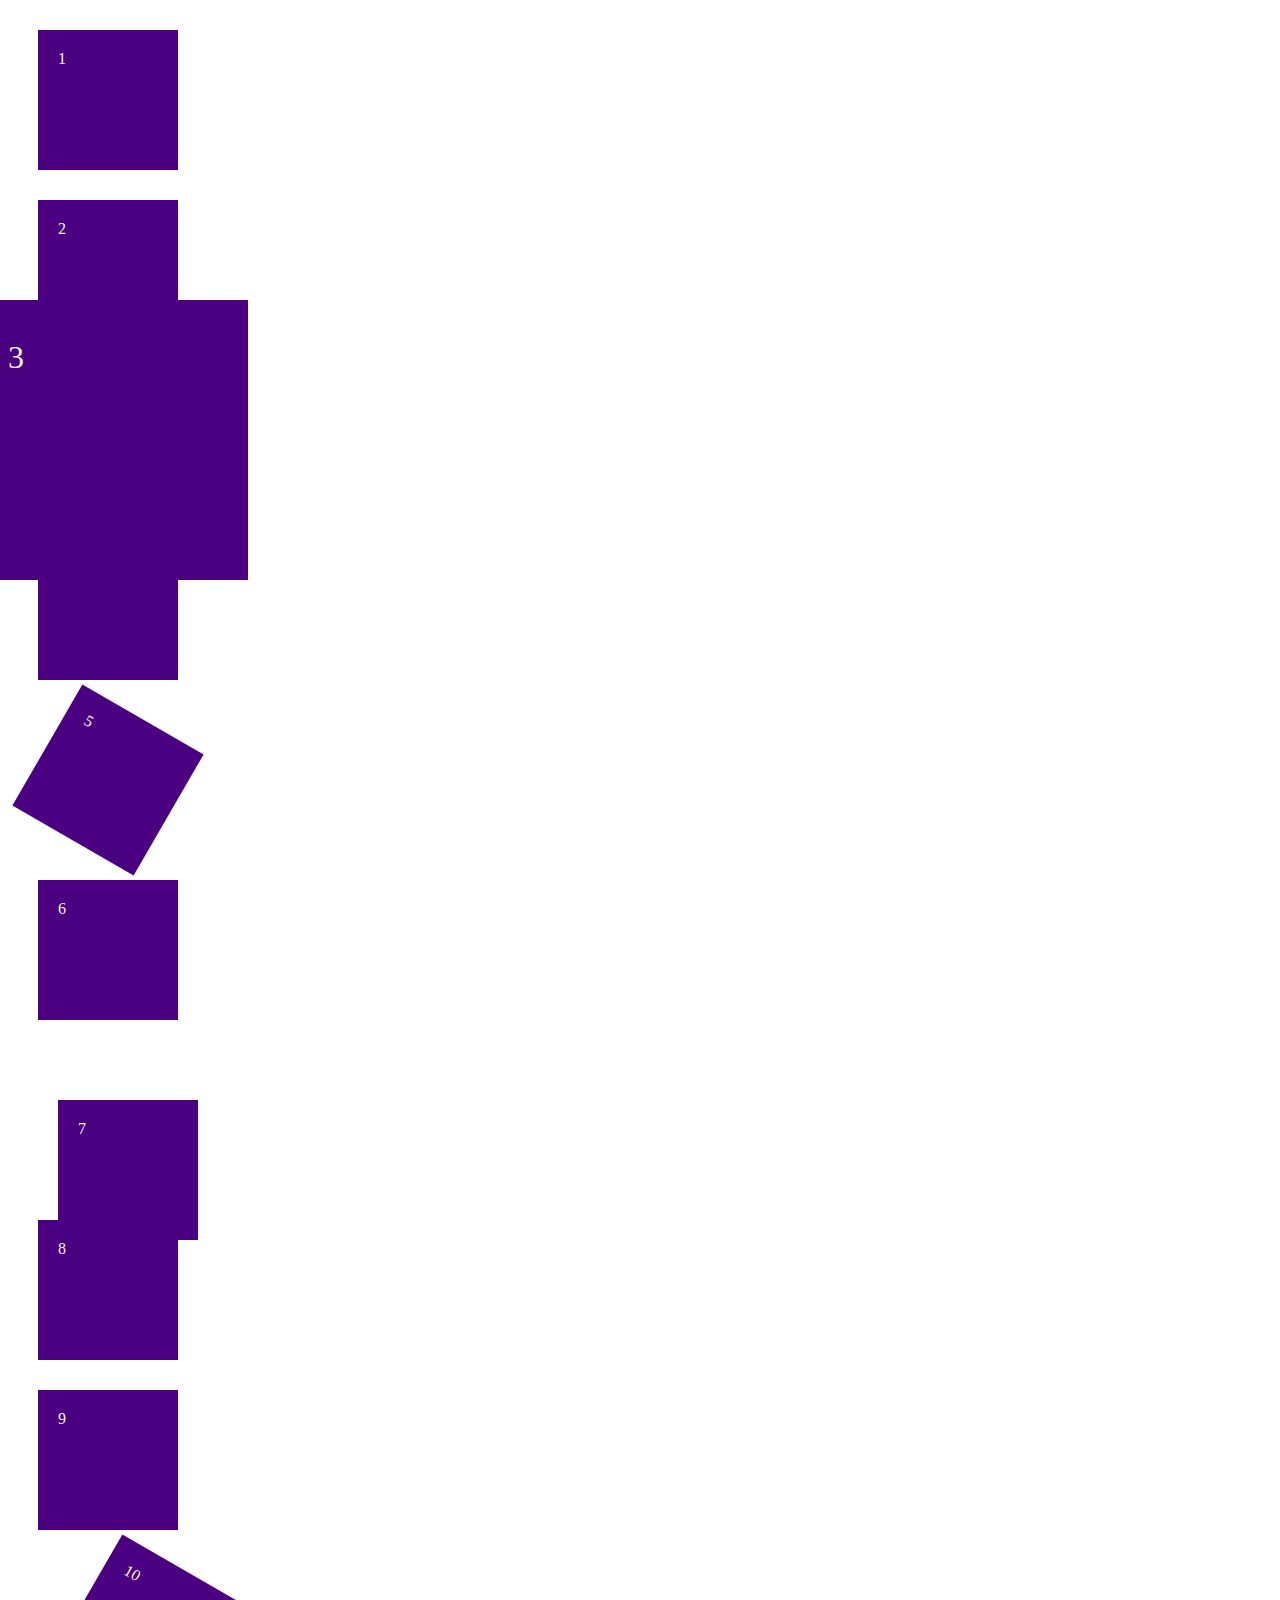
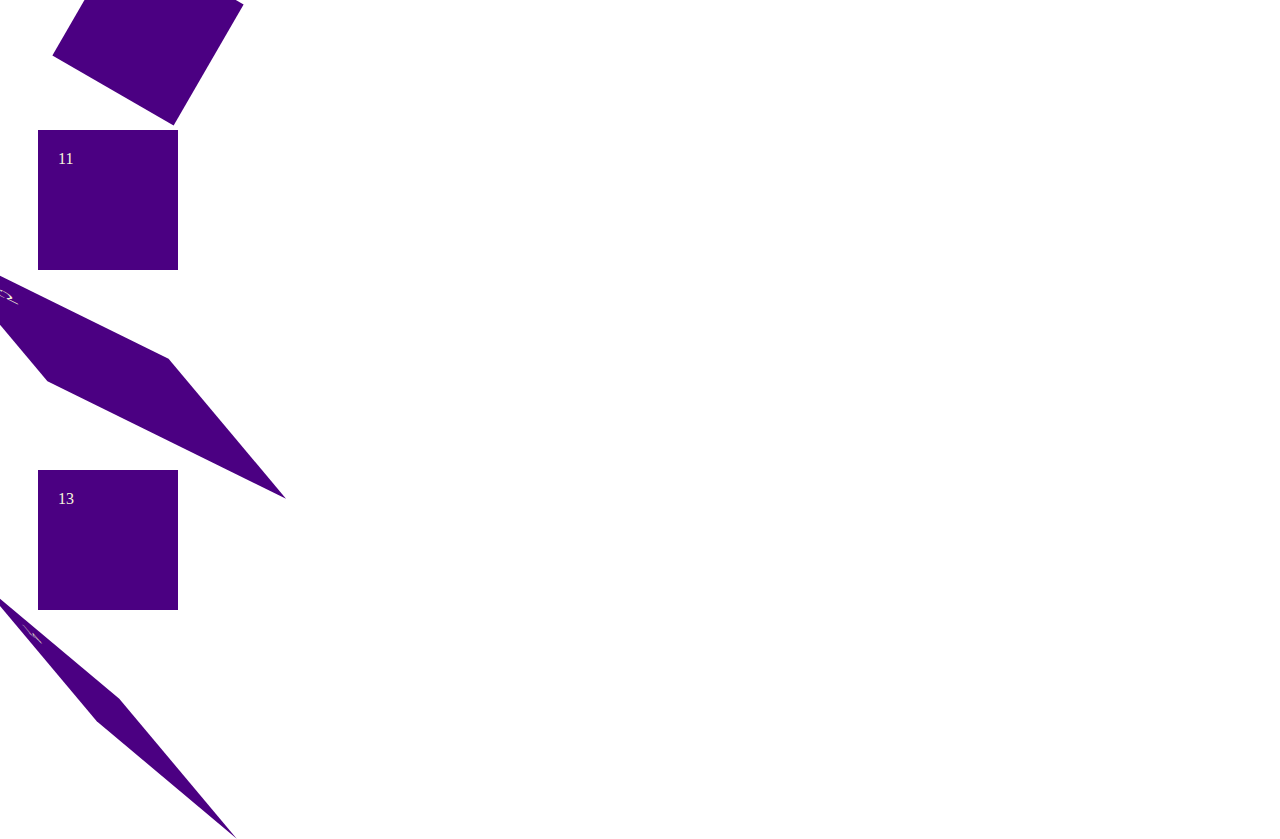
==== index.html @ 9f4edc16 "CSS Advanced CB files" ====
<!DOCTYPE html>
<html lang="en">
<head>
  <meta charset="UTF-8">
  <meta name="viewport" content="width=device-width, initial-scale=1.0">
  <title>Document</title>
  <link rel="stylesheet" href="style.css">
</head>
<body>
  <div>1</div>
  <div>2</div>
  <div class="one">3</div>
  <div>4</div>
  <div class="two">5</div>
  <div>6</div>
  <div class="three">7</div>
  <div>8</div>
  <div>9</div>
  <div class="four">10</div>
  <div>11</div>
  <div class="five">12</div>
  <div>13</div>
  <div class="six">14</div>
</body>
</html>
---- style.css ----
div{
  height: 100px;
  width: 100px;
  color: beige;
  background-color: indigo;
  padding: 20px;
  margin: 30px;
}
.one{
  transform: scale(2,2);
}
.two{
  transform: rotate(30deg);
}
.three{
  transform: translate(20px,50px);
}
.four{
  transform: translateX(40px) rotate(30deg);
}
.five{
  transform: skewX(40deg) skewY(40deg);
}
.six{
  transform: skew(40deg,40deg)
}
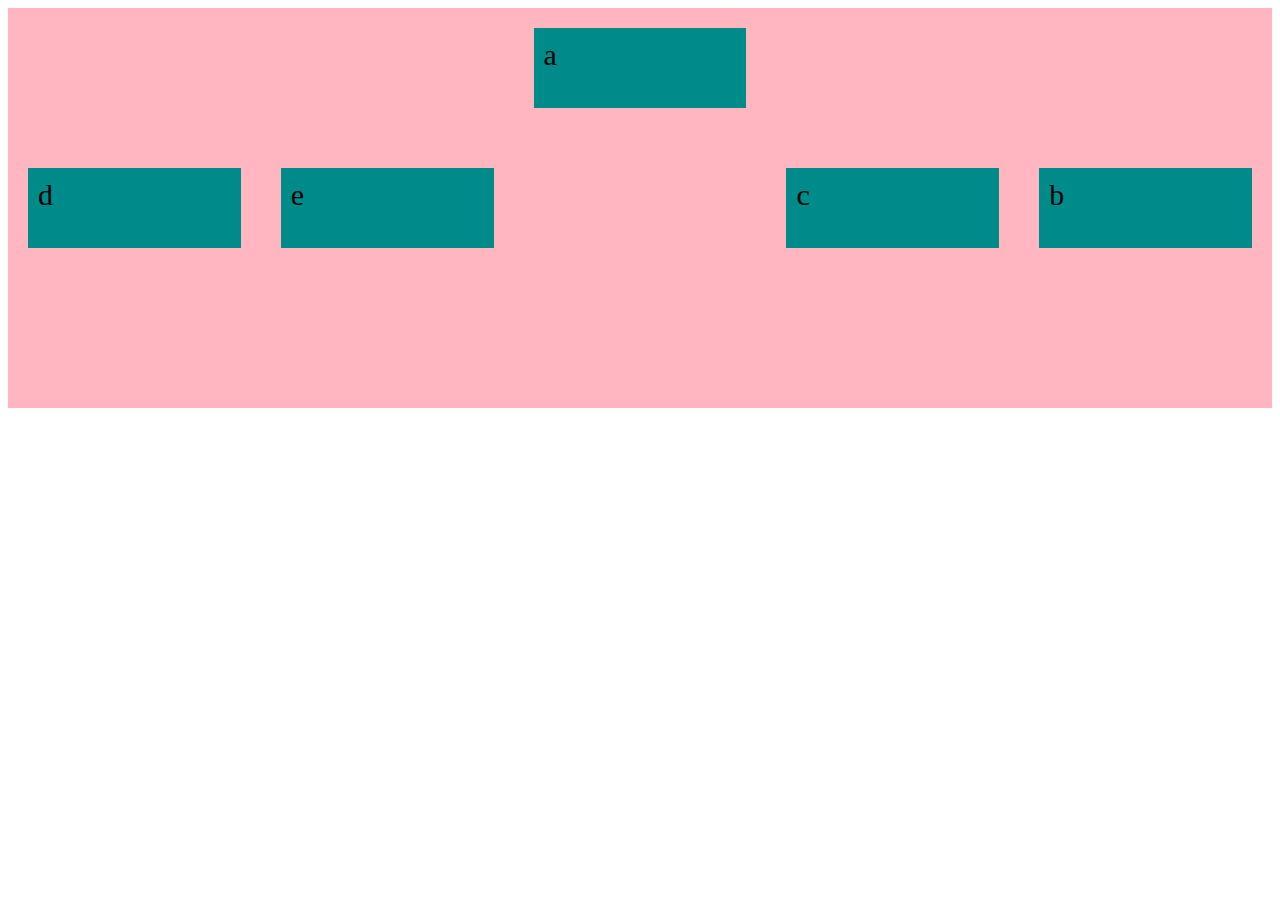
==== commit d10dcaad: "Flexbox" ====
--- a/index.html
+++ b/index.html
@@ -4,22 +4,16 @@
   <meta charset="UTF-8">
   <meta name="viewport" content="width=device-width, initial-scale=1.0">
   <title>Document</title>
-  <link rel="stylesheet" href="style.css">
+  <link rel="stylesheet" href="flexbox.css">
 </head>
 <body>
-  <div>1</div>
-  <div>2</div>
-  <div class="one">3</div>
-  <div>4</div>
-  <div class="two">5</div>
-  <div>6</div>
-  <div class="three">7</div>
-  <div>8</div>
-  <div>9</div>
-  <div class="four">10</div>
-  <div>11</div>
-  <div class="five">12</div>
-  <div>13</div>
-  <div class="six">14</div>
+  <!-- Flexboxes work with block elements not inline elements -->
+  <div class="container" id="container1">
+     <div class="item" id="item11">a</div>
+     <div class="item" id="item12">b</div>
+     <div class="item" id="item13">c</div>
+     <div class="item" id="item14">d</div>
+     <div class="item" id="item15">e</div>
+  </div>
 </body>
 </html>--- a/flexbox.css
+++ b/flexbox.css
@@ -0,0 +1,41 @@
+.container{
+  background-color: lightpink;
+  display: flex;
+  flex-direction: row;
+  /* flex-direction: column; */
+  /* flex-direction: row-reverse; */
+  /*  no wrap is the default */
+  /* flex-wrap: nowrap; */
+  flex-direction: row;
+  /* flex-wrap: wrap; */
+  justify-content: space-around;
+  align-items: center;
+  align-content: space-around;
+  height: 400px;
+}
+.item{
+  background-color:darkcyan;
+  margin: 20px;
+  height: 60px;
+  width: 60px;
+  padding: 10px;
+  font-size: 30px;
+  flex-grow: 1;
+  /*  If flex-grow: 1; then they will grow to the space given to them */
+ /* Use flex shrink after putting flex-wrap: nowrap;  */
+}
+#item12{
+  /* flex-grow: 1; */
+  order: 2;
+}
+
+#item13{
+  /* this is grows 5 times as much as the item12 (remeber not in size , but the growth) */
+  /* flex-grow: 5; */
+  order:1;
+}
+#item11{
+  order: 1;
+  flex-shrink: 1;
+  align-self: flex-start;
+}